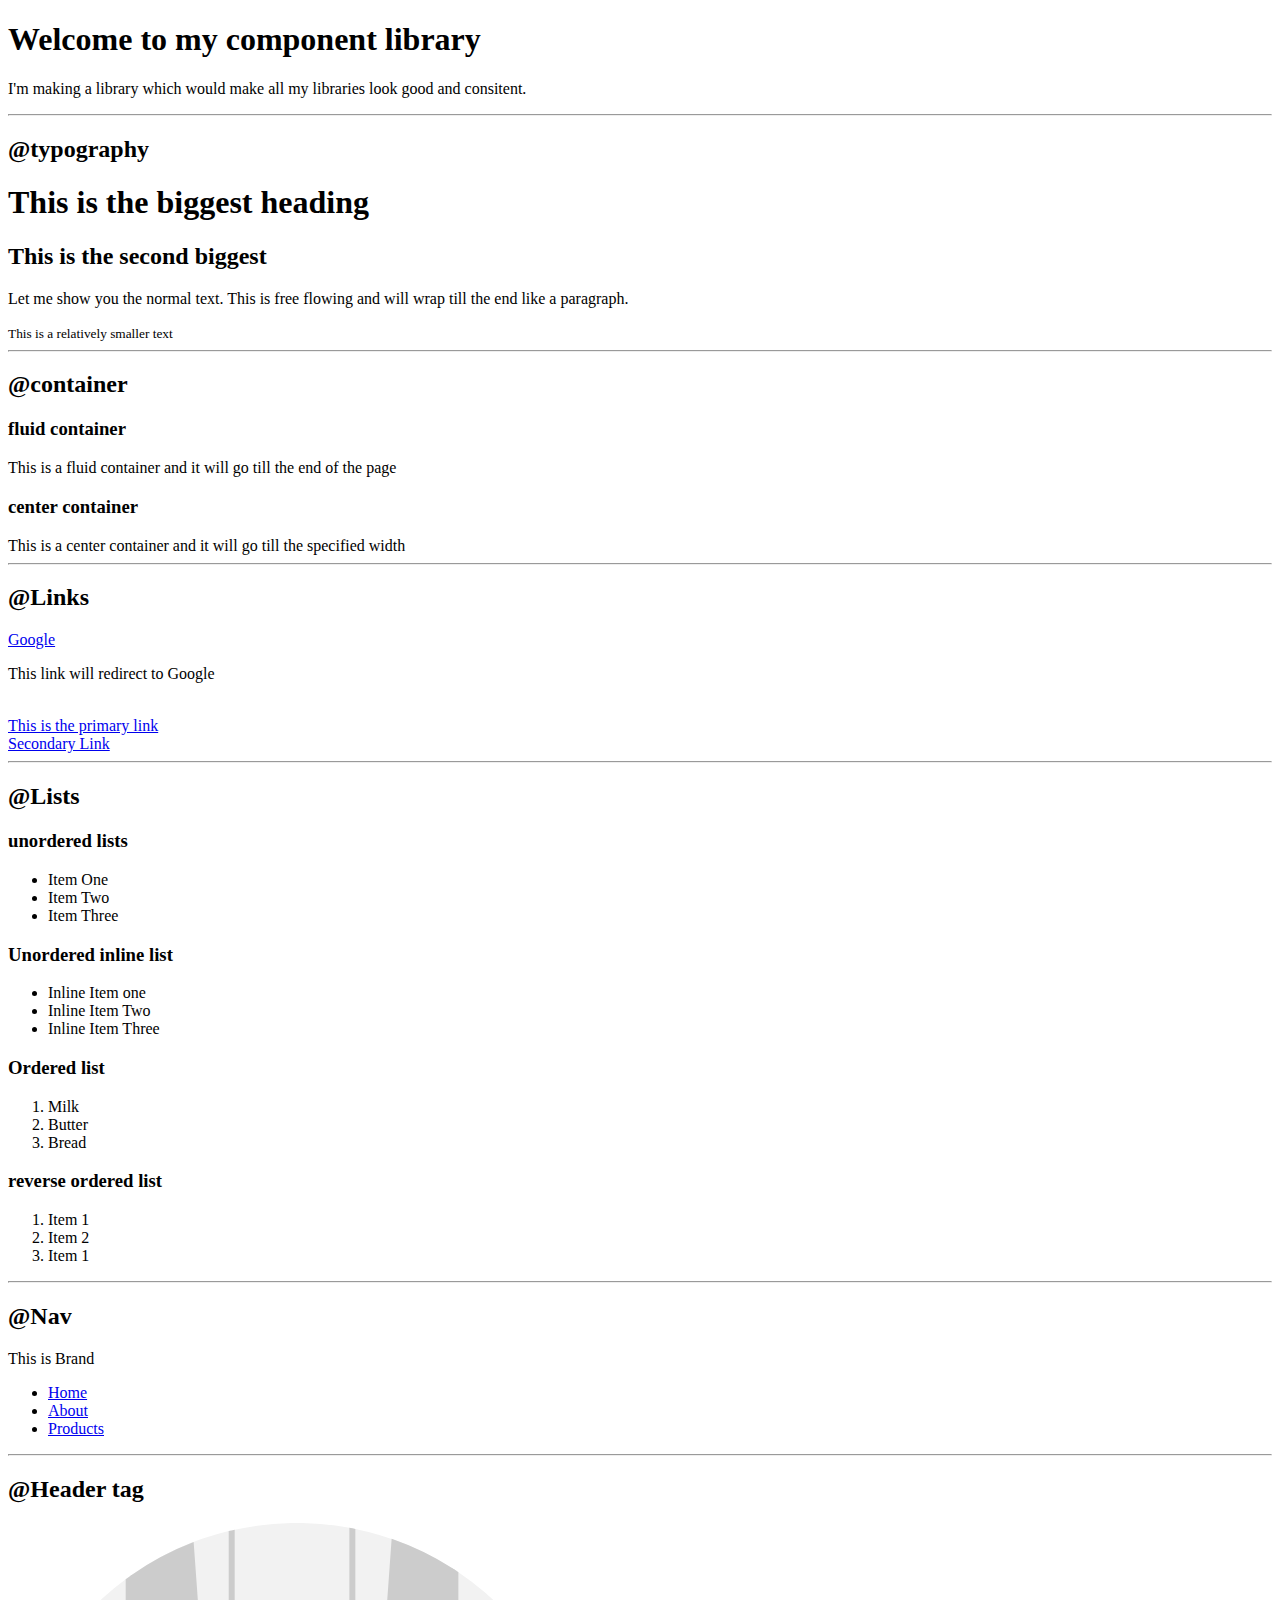
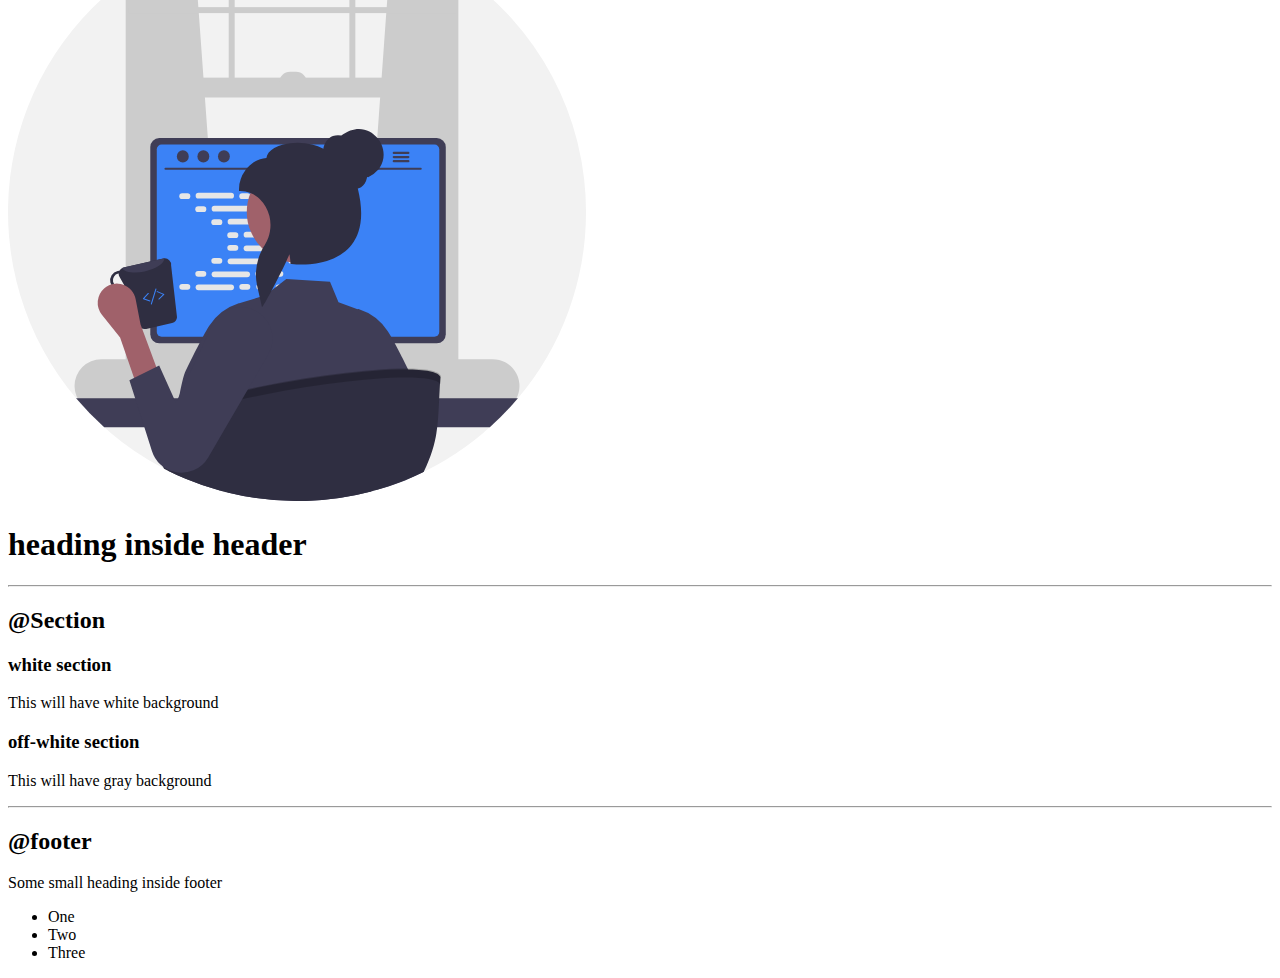
==== index.html @ 79c1b2c1 "Added html files" ====
<!DOCTYPE html>
<html lang="en">
<head>
    <meta charset="UTF-8">
    <meta http-equiv="X-UA-Compatible" content="IE=edge">
    <meta name="viewport" content="width=device-width, initial-scale=1.0">
    <title>Document</title>
</head>
<body>
    <h1>Welcome to my component library</h1>
    <p>I'm making a library which would make all my libraries look good and consitent.
    </p>
    <hr>
    <h2>@typography</h2>
    <h1>This is the biggest heading</h1>
    <h2>This is the second biggest</h2>
    <p>Let me show you the normal text. This is free flowing and will wrap till the end like a paragraph.</p>
    <small>This is a relatively smaller text</small>
    <hr>
    <h2>@container</h2>
    <h3>fluid container</h3>
    <div>This is a fluid container and it will go till the end of the page</div>
    <h3>center container</h3>
    <div>This is a center container and it will go till the specified width</div>
    <hr>
    <h2>@Links</h2>
    <a href="https://www.google.com">Google</a><p>This link will redirect to Google</p>
    <br>
    <a href="/">This is the primary link</a>
    <br>
    <a href="/">Secondary Link</a>
    <hr>
    <h2>@Lists</h2>
    
    <h3>unordered lists</h3>
    <ul>
          <li>Item One</li>
          <li>Item Two</li>
          <li>Item Three</li>
    </ul>
    <h3>Unordered inline list</h3>
    <ul>
        <li>Inline Item one</li>
        <li>Inline Item Two</li>
        <li>Inline Item Three</li>
    </ul>
    <h3>Ordered list</h3>
    <ol>
        <li>Milk</li>
        <li>Butter</li>
        <li>Bread</li>
    </ol>
    <h3>reverse ordered list</h3>
    <ol>
        <li>Item 1</li>
        <li>Item 2</li>
        <li>Item 1</li>
    </ol>
    <hr>
    <h2>@Nav</h2>
    <nav>
      <div>This is Brand</div>
      <ul>
        <li>
            <a href="/">Home</a>
        </li>
        <li>
            <a href="/">About</a>
        </li>
        <li>
            <a href="/">Products</a>
        </li>
      </ul>

    </nav>
    <hr/>
    <h2>@Header tag</h2>
    <header>
        <img src="images/hero.svg"/>
        <h1>heading inside header </h1>
    </header>
    <hr>
    <h2>@Section</h2>
    <section>
       <h3>white section</h3>
       <p>This will have white background</p>
    </section>
    <section>
        <h3>off-white section</h3>
        <p>This will have gray background</p>
     </section>

     <hr/>
     <h2>@footer</h2>
     <footer>
        <div>Some small heading inside footer</div>
        <ul>
            <li>One</li>
            <li>Two</li>
            <li>Three</li>
        </ul>
     </footer>

    <!-- <div style="height:30vh;"> -->
     <!-- this div tag is basically to increase 
        padding at< the bottom-->
    </div>
</body>
</html>
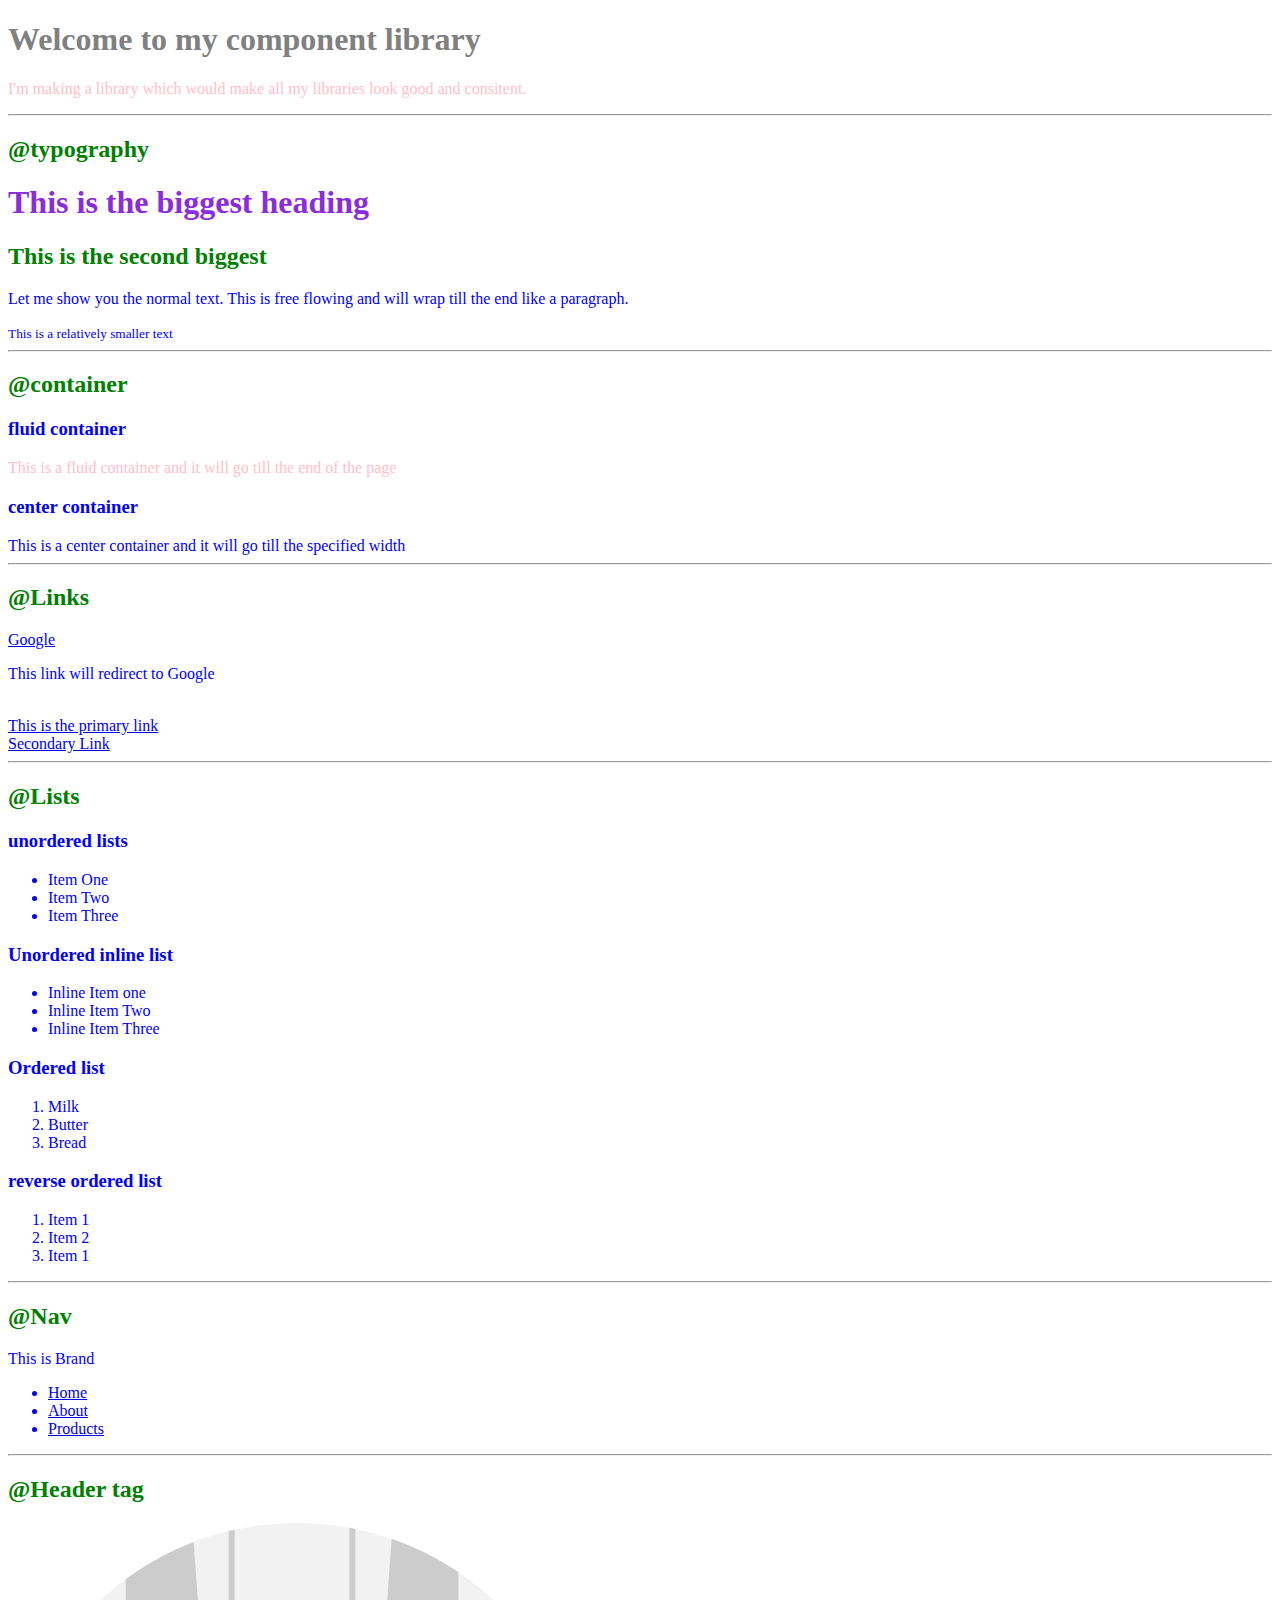
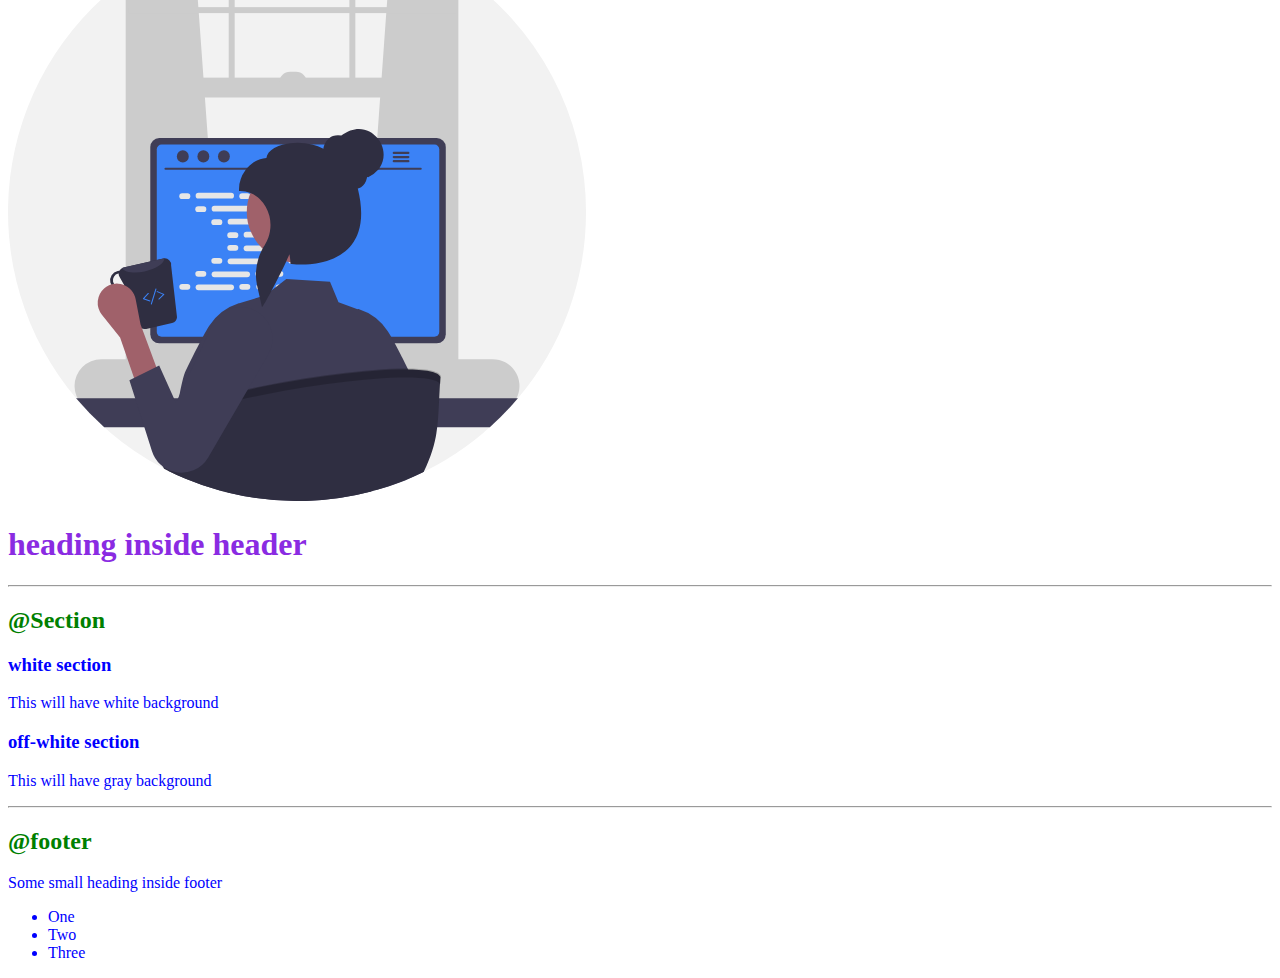
==== commit 77b48e5d: "added css selectors" ====
--- a/index.html
+++ b/index.html
@@ -5,10 +5,20 @@
     <meta http-equiv="X-UA-Compatible" content="IE=edge">
     <meta name="viewport" content="width=device-width, initial-scale=1.0">
     <title>Document</title>
+    <!-- CSS Way1 : style tag -->
+    <!-- <style>
+        body{
+            color: blue;
+        }
+    </style> -->
+    <!--CSS Way 3: external link-->
+    <link href="styles.css" rel="stylesheet"/>
 </head>
 <body>
-    <h1>Welcome to my component library</h1>
-    <p>I'm making a library which would make all my libraries look good and consitent.
+     <!-- CSS Way2 
+    <h1 style="color:blue">Welcome to my component library</h1>  -->
+    <h1 id="lib-header">Welcome to my component library</h1>
+    <p class="para">I'm making a library which would make all my libraries look good and consitent.
     </p>
     <hr>
     <h2>@typography</h2>
@@ -19,7 +29,7 @@
     <hr>
     <h2>@container</h2>
     <h3>fluid container</h3>
-    <div>This is a fluid container and it will go till the end of the page</div>
+    <div class="para">This is a fluid container and it will go till the end of the page</div>
     <h3>center container</h3>
     <div>This is a center container and it will go till the specified width</div>
     <hr>
--- a/styles.css
+++ b/styles.css
@@ -0,0 +1,15 @@
+body{
+    color: blue;
+}
+h1{
+    color: blueviolet;
+}
+h2{
+    color: green;
+}
+#lib-header{
+    color:gray
+}
+.para{
+    color: pink;
+}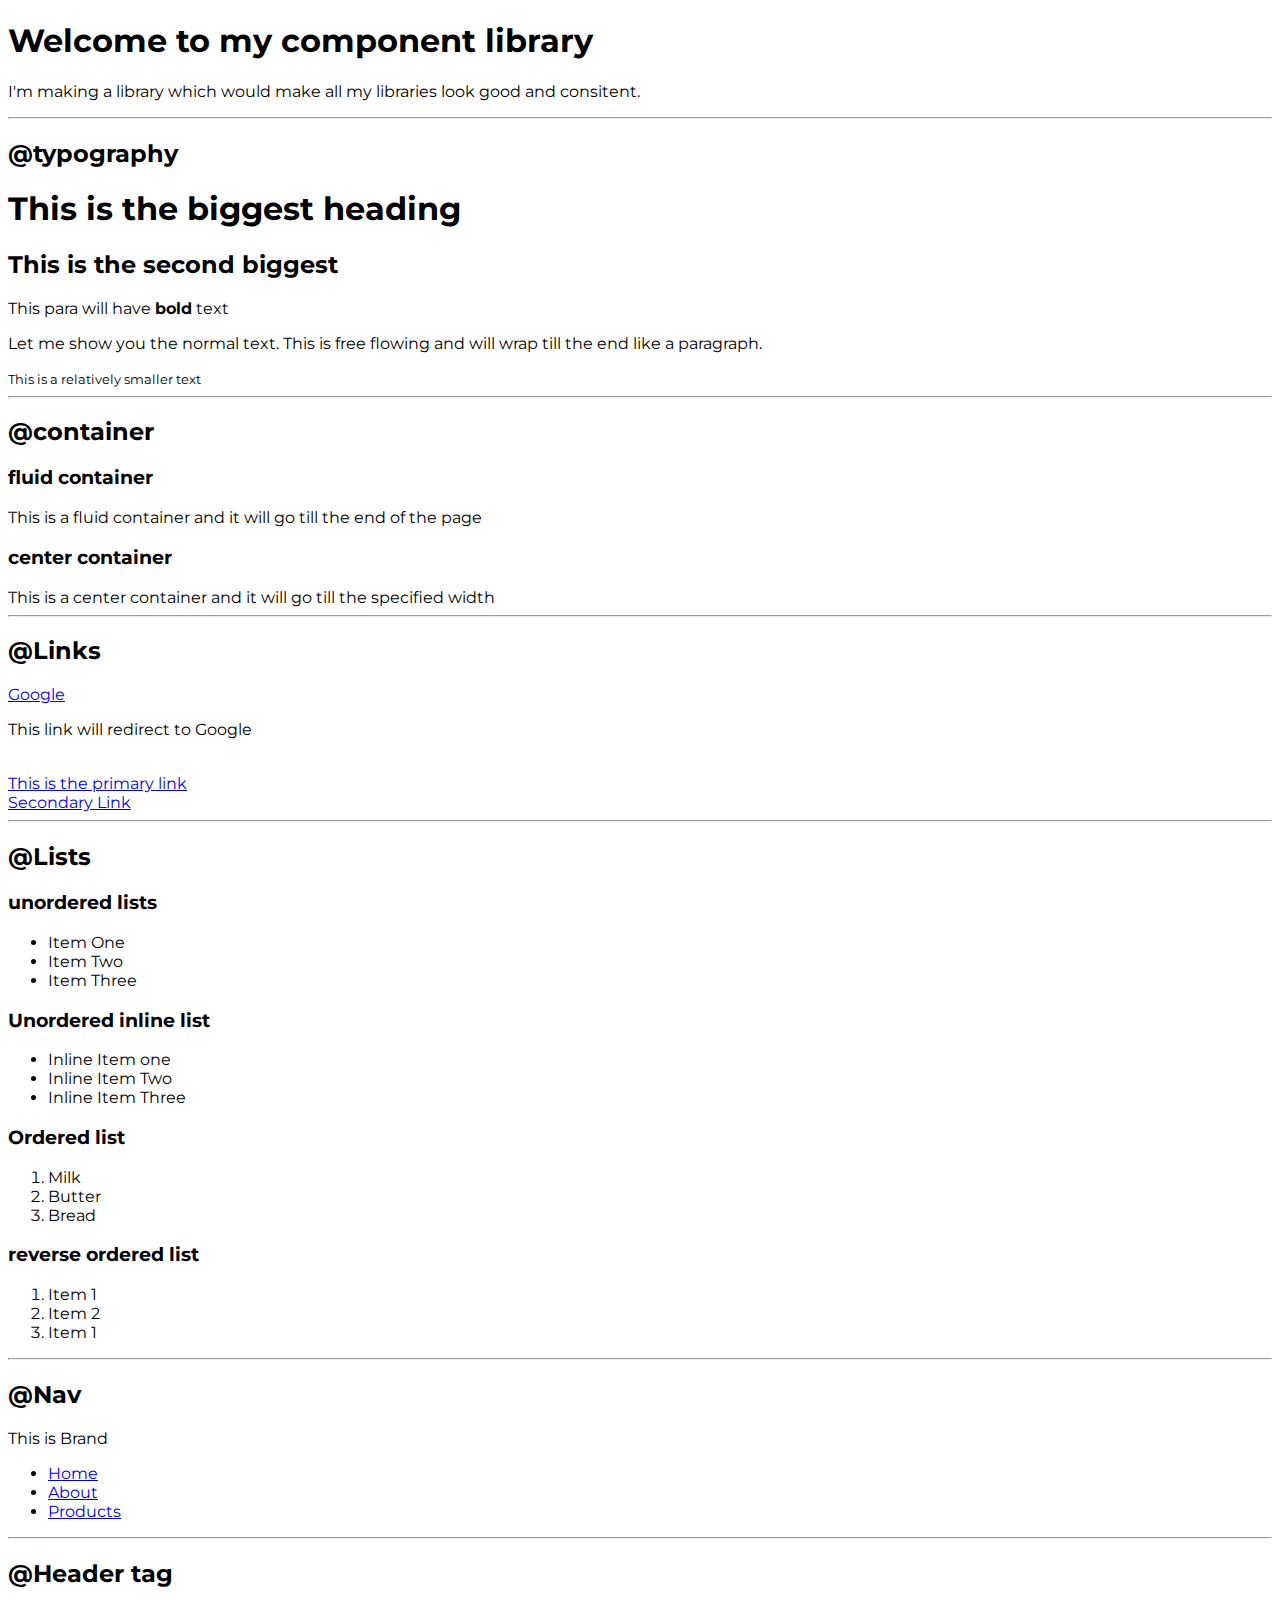
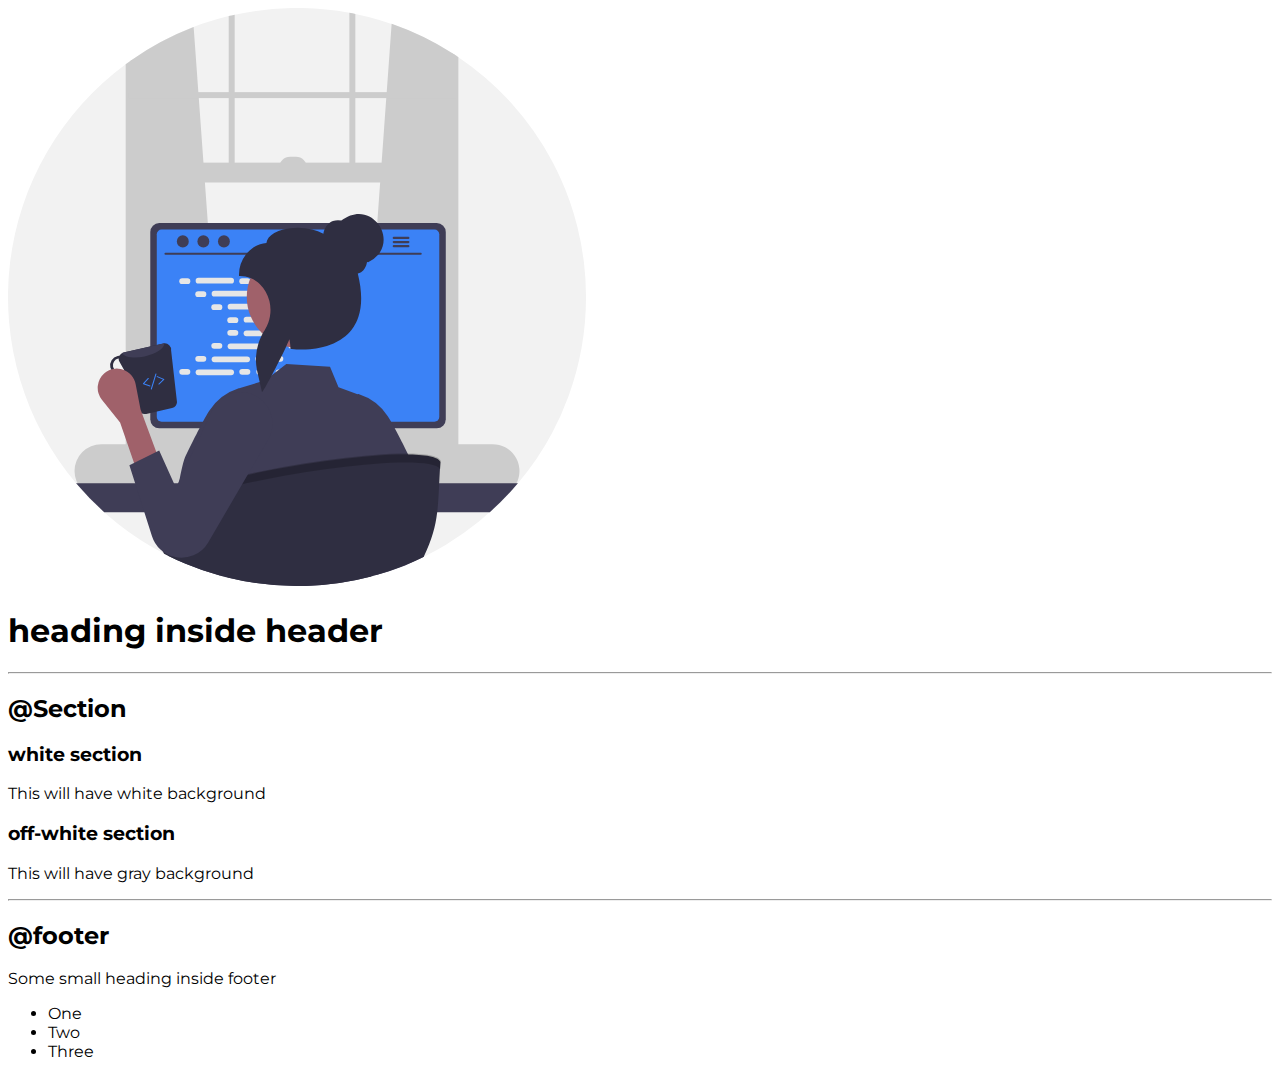
==== commit 0ddd669e: "typography" ====
--- a/index.html
+++ b/index.html
@@ -17,19 +17,20 @@
 <body>
      <!-- CSS Way2 
     <h1 style="color:blue">Welcome to my component library</h1>  -->
-    <h1 id="lib-header">Welcome to my component library</h1>
-    <p class="para">I'm making a library which would make all my libraries look good and consitent.
+    <h1>Welcome to my component library</h1>
+    <p>I'm making a library which would make all my libraries look good and consitent.
     </p>
     <hr>
     <h2>@typography</h2>
     <h1>This is the biggest heading</h1>
     <h2>This is the second biggest</h2>
+    <p>This para will have <strong>bold</strong> text</p>
     <p>Let me show you the normal text. This is free flowing and will wrap till the end like a paragraph.</p>
     <small>This is a relatively smaller text</small>
     <hr>
     <h2>@container</h2>
     <h3>fluid container</h3>
-    <div class="para">This is a fluid container and it will go till the end of the page</div>
+    <div>This is a fluid container and it will go till the end of the page</div>
     <h3>center container</h3>
     <div>This is a center container and it will go till the specified width</div>
     <hr>
--- a/styles.css
+++ b/styles.css
@@ -1,15 +1,4 @@
+@import url('https://fonts.googleapis.com/css2?family=Montserrat:wght@400;700&display=swap');
 body{
-    color: blue;
-}
-h1{
-    color: blueviolet;
-}
-h2{
-    color: green;
-}
-#lib-header{
-    color:gray
-}
-.para{
-    color: pink;
+    font-family: 'Montserrat', sans-serif;
 }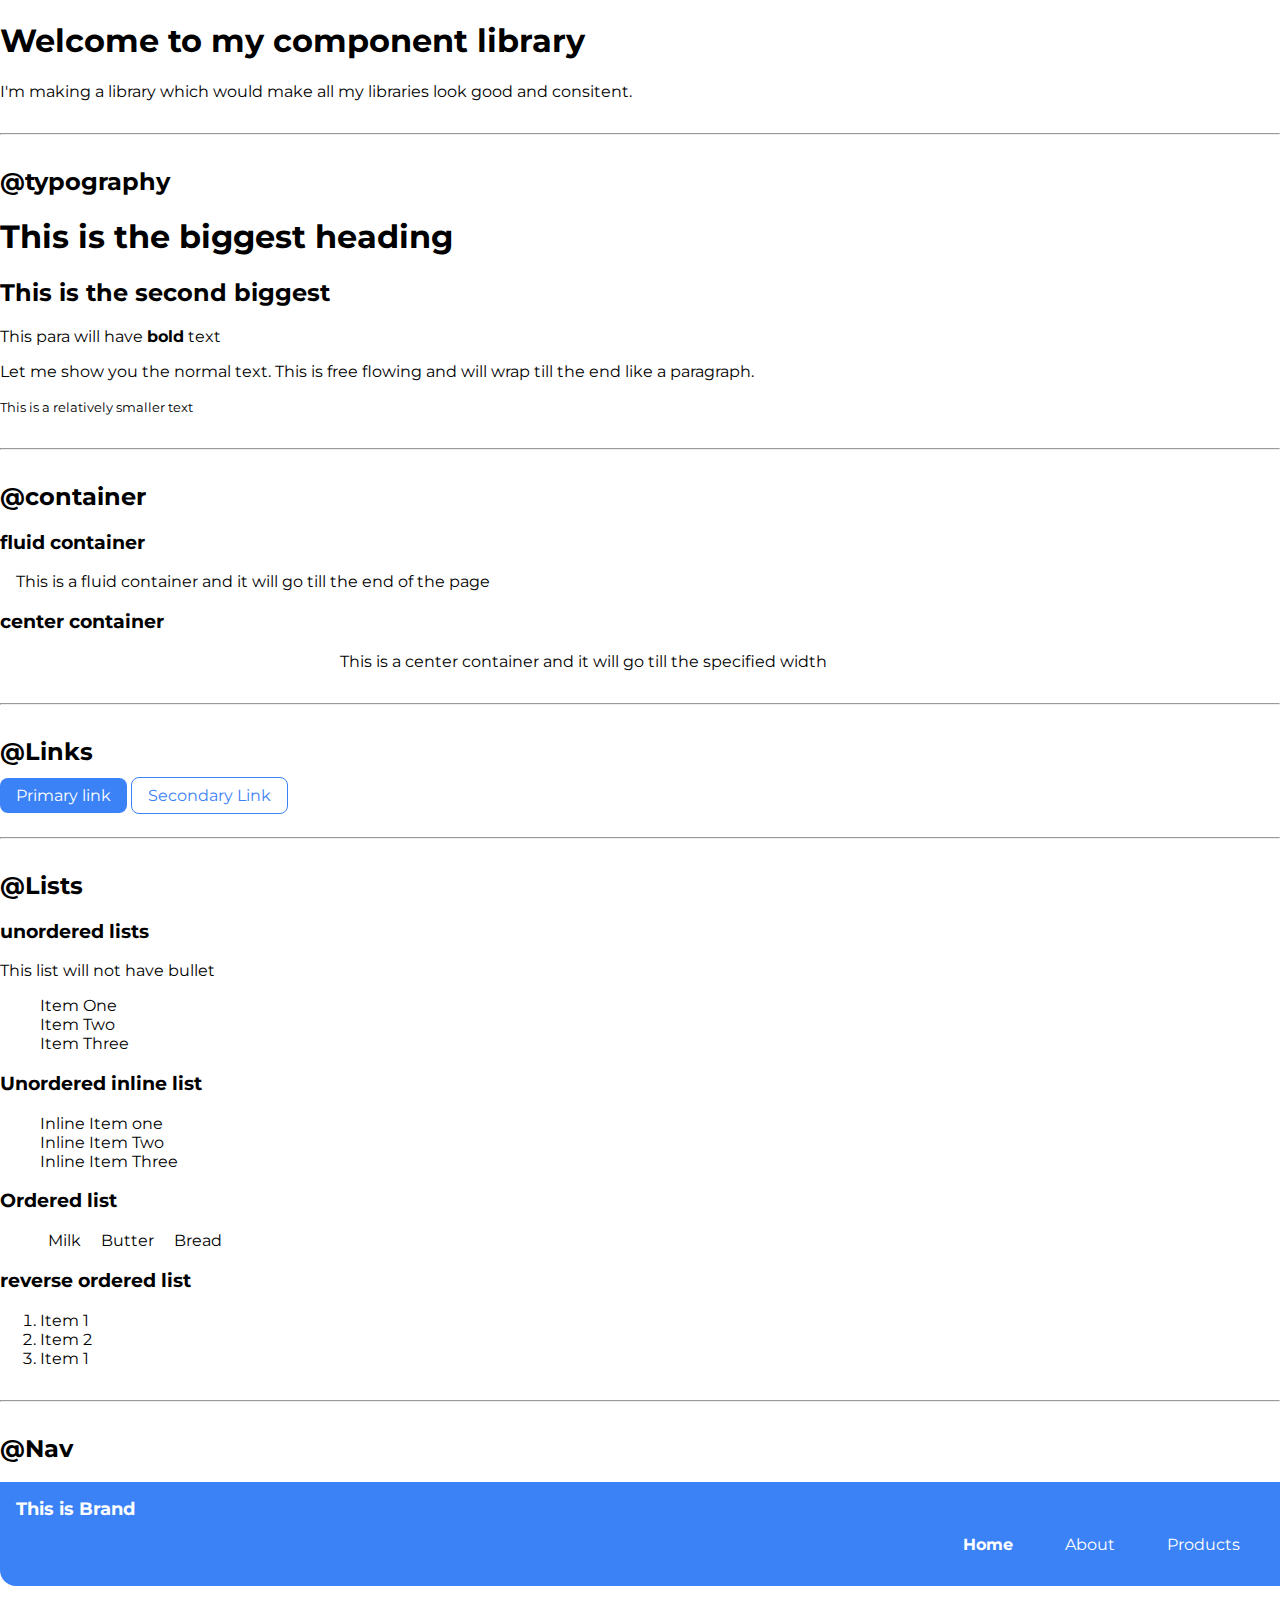
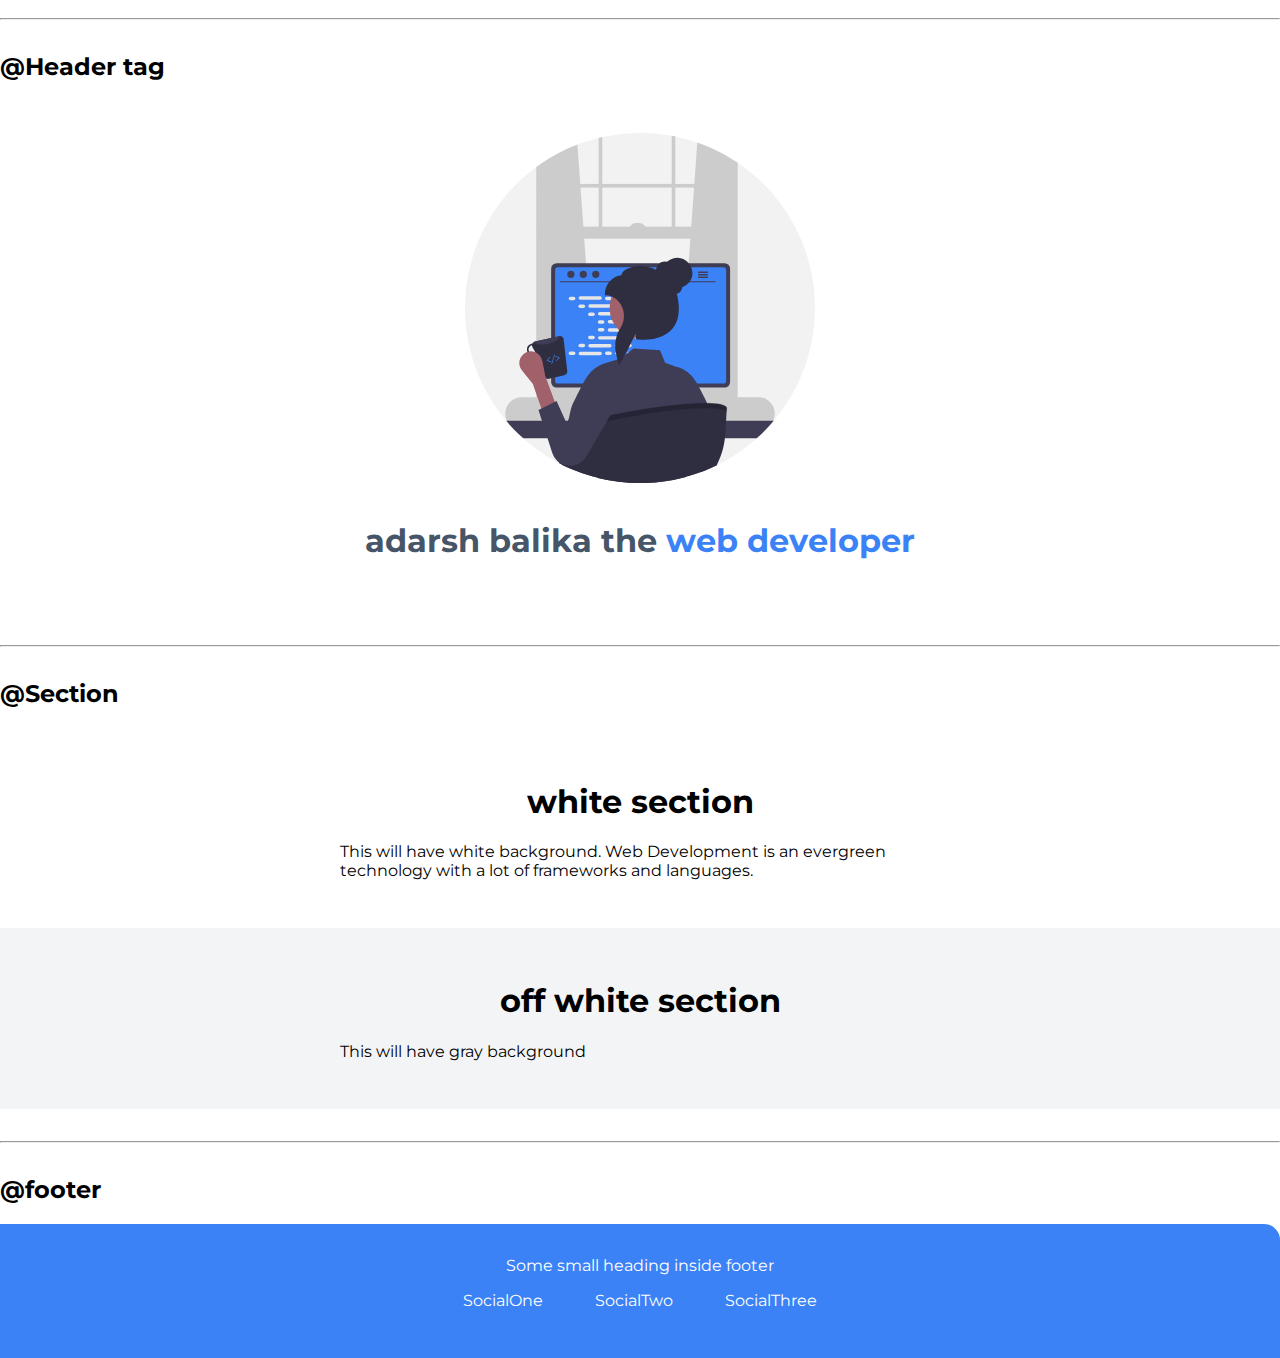
==== commit e8e14751: "blueprint for component library" ====
--- a/index.html
+++ b/index.html
@@ -30,36 +30,39 @@
     <hr>
     <h2>@container</h2>
     <h3>fluid container</h3>
-    <div>This is a fluid container and it will go till the end of the page</div>
+    <div class="container">This is a fluid container 
+        and it will go till the end of the page</div>
+    
     <h3>center container</h3>
-    <div>This is a center container and it will go till the specified width</div>
+    <div class="container container-center">This is a center container and it will go till the specified width</div>
     <hr>
     <h2>@Links</h2>
-    <a href="https://www.google.com">Google</a><p>This link will redirect to Google</p>
-    <br>
-    <a href="/">This is the primary link</a>
-    <br>
-    <a href="/">Secondary Link</a>
+    <!-- <a href="https://www.google.com">Google</a><p>This link will redirect to Google</p>
+    <br> -->
+    <a class="link link-primary" href="/">Primary link</a>
+    
+    <a class="link link-secondary" href="/"> Secondary Link</a>
     <hr>
     <h2>@Lists</h2>
     
     <h3>unordered lists</h3>
-    <ul>
+    <p>This list will not have bullet</p>
+    <ul class="list-non-bullet">
           <li>Item One</li>
           <li>Item Two</li>
           <li>Item Three</li>
     </ul>
     <h3>Unordered inline list</h3>
-    <ul>
-        <li>Inline Item one</li>
-        <li>Inline Item Two</li>
-        <li>Inline Item Three</li>
+    <ul class="list-non-bullet">
+        <li >Inline Item one</li>
+        <li >Inline Item Two</li>
+        <li >Inline Item Three</li>
     </ul>
     <h3>Ordered list</h3>
-    <ol>
-        <li>Milk</li>
-        <li>Butter</li>
-        <li>Bread</li>
+    <ol reversed>
+        <li class="list-item-inline">Milk</li>
+        <li class="list-item-inline">Butter</li>
+        <li class="list-item-inline">Bread</li>
     </ol>
     <h3>reverse ordered list</h3>
     <ol>
@@ -69,46 +72,64 @@
     </ol>
     <hr>
     <h2>@Nav</h2>
-    <nav>
-      <div>This is Brand</div>
-      <ul>
-        <li>
-            <a href="/">Home</a>
+
+    <nav class="navigation container">
+
+      <div class="nav-brand">This is Brand</div>
+      <ul class="list-non-bullet nav-pills">
+        <li class="list-item-inline">
+             <a class="link link-active" href="/">Home</a>
         </li>
-        <li>
-            <a href="/">About</a>
+        <li class="list-item-inline">
+             <a class="link" href="/">About</a>
         </li>
-        <li>
-            <a href="/">Products</a>
+        <li class="list-item-inline">
+             <a class="link" href="/">Products</a>
         </li>
       </ul>
 
     </nav>
     <hr/>
     <h2>@Header tag</h2>
-    <header>
-        <img src="images/hero.svg"/>
-        <h1>heading inside header </h1>
+    <header class="hero">
+        <img class="hero-img" src="images/hero.svg"/>
+        <h1 class="hero-heading">adarsh balika the 
+        <span class="heading-inverted">web developer</span></h1>
     </header>
     <hr>
     <h2>@Section</h2>
-    <section>
-       <h3>white section</h3>
-       <p>This will have white background</p>
+    <section class="section">
+        <div class="container container-center">
+            <h1>white section</h1>
+            <p>This will have white background. Web Development
+                is an evergreen technology with a lot of 
+                frameworks and languages. 
+            </p>
+        </div>
     </section>
-    <section>
-        <h3>off-white section</h3>
-        <p>This will have gray background</p>
+
+    <section class="section ow">
+        <div class="container container-center">
+            <h1>off white section</h1>
+         <p>This will have gray background</p>
+        </div>
+        
      </section>
 
      <hr/>
      <h2>@footer</h2>
-     <footer>
-        <div>Some small heading inside footer</div>
-        <ul>
-            <li>One</li>
-            <li>Two</li>
-            <li>Three</li>
+     <footer class="footer container">
+        <div class="footer-header">Some small heading inside footer</div>
+        <ul class="social-links list-non-bullet">
+            <li class="list-item-inline">
+               <a class="link" href="/">SocialOne</a>
+            </li>
+            <li class="list-item-inline">             
+                <a class="link" href="/">SocialTwo</a>
+            </li>
+            <li class="list-item-inline">              
+                <a class="link" href="/">SocialThree</a>
+            </li>
         </ul>
      </footer>
 
--- a/styles.css
+++ b/styles.css
@@ -1,4 +1,128 @@
 @import url('https://fonts.googleapis.com/css2?family=Montserrat:wght@400;700&display=swap');
+
+:root{
+    --primary-color: #3b82f6;
+    --dark-gray:#475569;
+    --off-white: #f3f4f6;
+}
 body{
     font-family: 'Montserrat', sans-serif;
+    margin:0px;
+}
+
+hr{
+    margin: 2rem 0rem;
+}
+
+/* containers */
+.container{
+    padding: 0rem 1rem;
+}
+.container-center{
+   max-width: 600px;
+   margin: auto;
+}
+/*links*/ 
+
+.link{
+    text-decoration: none;
+    padding: 0.5rem 1rem;
+}
+
+ .link-primary{
+    background-color:var(--primary-color);
+    border-radius:0.5rem;
+    color:white
+ }
+ .link-secondary{
+    color:var(--primary-color);
+    border-radius:0.5rem;
+    border: 1px solid var(--primary-color);
+ }
+
+ /* lists */
+
+ .list-non-bullet{
+    list-style: none;
+ }
+ .list-item-inline{
+    display: inline;
+    padding: 0rem 0.5rem;
+ }
+
+ /* Nav bar */
+ .navigation{
+    background-color: var(--primary-color);
+    color:white;
+    padding: 1rem;
+    border-bottom-left-radius: 1rem;
+ }
+
+ .navigation .nav-brand{
+    font-weight: bold;
+    font-size: 1.1rem;
+ }
+
+ /* we will be overwriting the link class inside navigation class for <a> */
+ .navigation .link{
+    color: white;
+ }
+
+ /* to align the text inside anchor tags to right */
+ .navigation .nav-pills{
+    text-align: right;
+ }
+
+ .navigation .link-active{
+    font-weight: bold;
+ }
+ /* header */
+.hero{
+    padding: 2rem;
+}
+
+.hero .hero-img{
+max-width: 350px;
+display: block;
+margin: auto;
+}
+
+.hero .hero-heading{
+    text-align: center;
+ color:var(--dark-gray);
+ padding-top: 1rem;
+}
+
+.hero .hero-heading .heading-inverted{
+    color: var(--primary-color);
+}
+
+/* sections */
+.section{
+    padding: 2rem;
+}
+.section h1{
+    text-align: center;
+}
+
+.ow{
+    background-color: var(--off-white);
+}
+
+/* footer */
+.footer{
+    background-color: var(--primary-color);
+    padding: 2rem 1rem;
+    text-align: center;
+    color: white;
+    border-top-right-radius: 1rem;
+}
+
+/* links inside footer should have color white */
+.footer .link{
+    color: white;
+}
+
+.footer ul{
+    padding-inline-start: 0px;
 }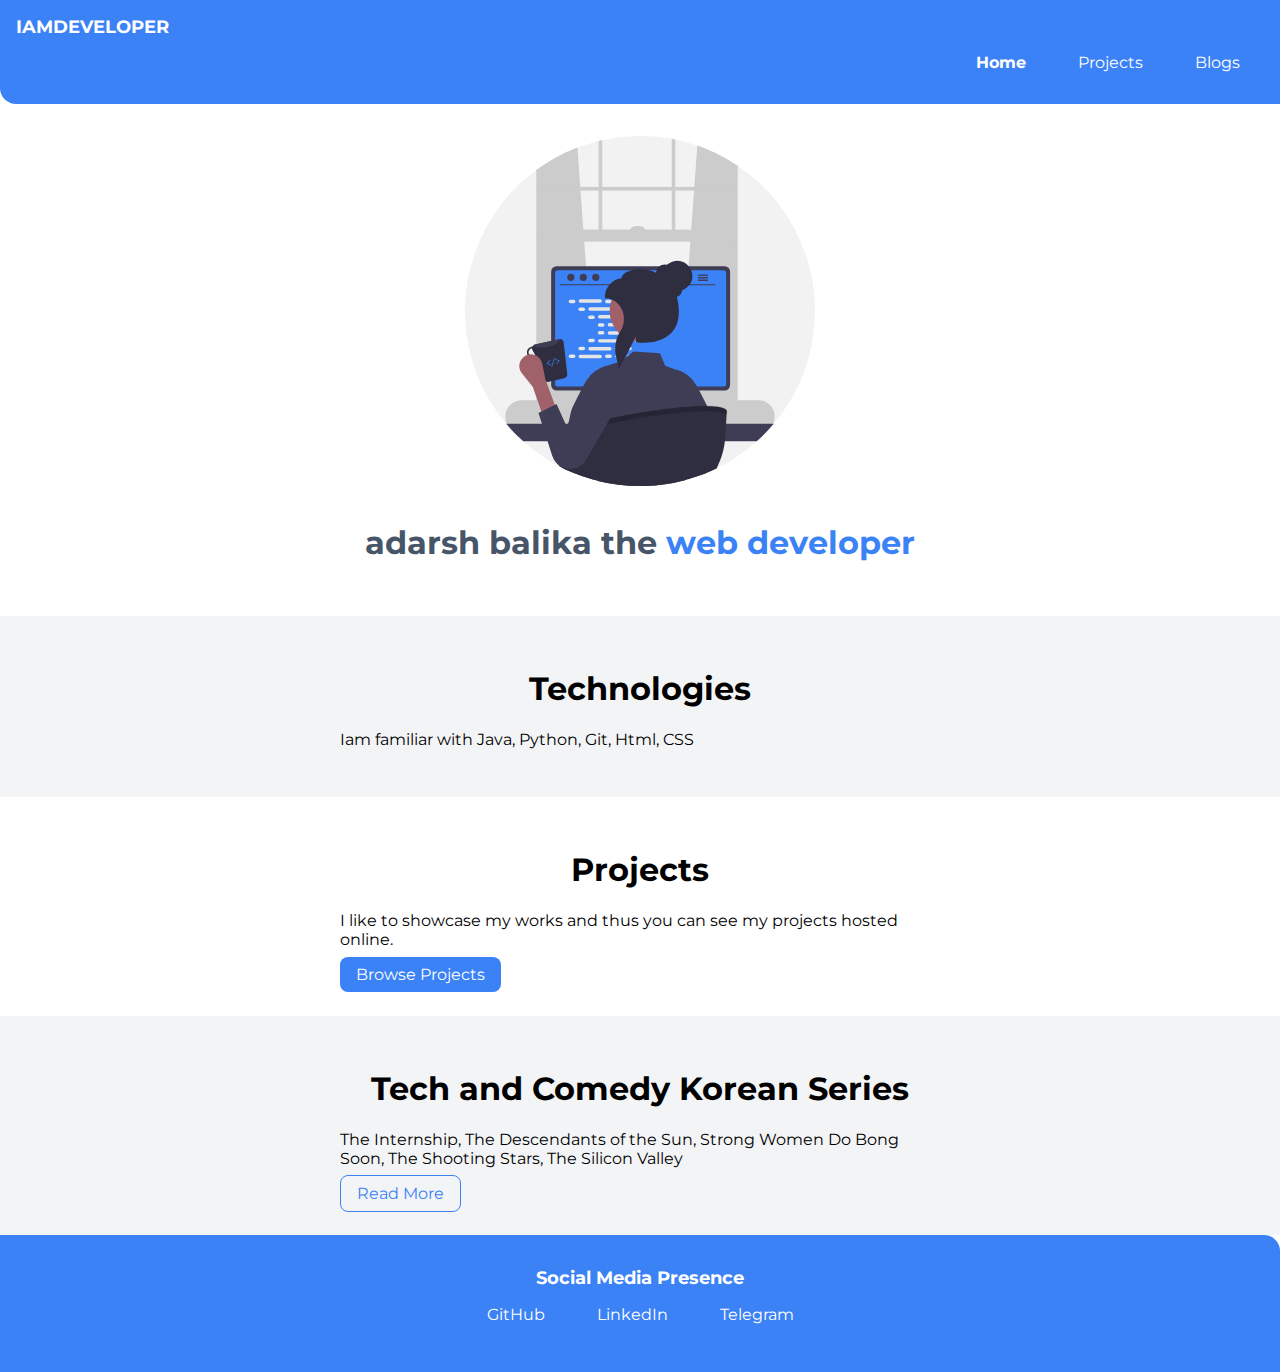
==== commit 0658525f: "sample_portfolio" ====
--- a/index.html
+++ b/index.html
@@ -4,138 +4,77 @@
     <meta charset="UTF-8">
     <meta http-equiv="X-UA-Compatible" content="IE=edge">
     <meta name="viewport" content="width=device-width, initial-scale=1.0">
-    <title>Document</title>
-    <!-- CSS Way1 : style tag -->
-    <!-- <style>
-        body{
-            color: blue;
-        }
-    </style> -->
-    <!--CSS Way 3: external link-->
+    <title>home | adarshbalika</title>
     <link href="styles.css" rel="stylesheet"/>
 </head>
 <body>
-     <!-- CSS Way2 
-    <h1 style="color:blue">Welcome to my component library</h1>  -->
-    <h1>Welcome to my component library</h1>
-    <p>I'm making a library which would make all my libraries look good and consitent.
-    </p>
-    <hr>
-    <h2>@typography</h2>
-    <h1>This is the biggest heading</h1>
-    <h2>This is the second biggest</h2>
-    <p>This para will have <strong>bold</strong> text</p>
-    <p>Let me show you the normal text. This is free flowing and will wrap till the end like a paragraph.</p>
-    <small>This is a relatively smaller text</small>
-    <hr>
-    <h2>@container</h2>
-    <h3>fluid container</h3>
-    <div class="container">This is a fluid container 
-        and it will go till the end of the page</div>
-    
-    <h3>center container</h3>
-    <div class="container container-center">This is a center container and it will go till the specified width</div>
-    <hr>
-    <h2>@Links</h2>
-    <!-- <a href="https://www.google.com">Google</a><p>This link will redirect to Google</p>
-    <br> -->
-    <a class="link link-primary" href="/">Primary link</a>
-    
-    <a class="link link-secondary" href="/"> Secondary Link</a>
-    <hr>
-    <h2>@Lists</h2>
-    
-    <h3>unordered lists</h3>
-    <p>This list will not have bullet</p>
-    <ul class="list-non-bullet">
-          <li>Item One</li>
-          <li>Item Two</li>
-          <li>Item Three</li>
-    </ul>
-    <h3>Unordered inline list</h3>
-    <ul class="list-non-bullet">
-        <li >Inline Item one</li>
-        <li >Inline Item Two</li>
-        <li >Inline Item Three</li>
-    </ul>
-    <h3>Ordered list</h3>
-    <ol reversed>
-        <li class="list-item-inline">Milk</li>
-        <li class="list-item-inline">Butter</li>
-        <li class="list-item-inline">Bread</li>
-    </ol>
-    <h3>reverse ordered list</h3>
-    <ol>
-        <li>Item 1</li>
-        <li>Item 2</li>
-        <li>Item 1</li>
-    </ol>
-    <hr>
-    <h2>@Nav</h2>
-
     <nav class="navigation container">
 
-      <div class="nav-brand">This is Brand</div>
-      <ul class="list-non-bullet nav-pills">
-        <li class="list-item-inline">
-             <a class="link link-active" href="/">Home</a>
-        </li>
-        <li class="list-item-inline">
-             <a class="link" href="/">About</a>
-        </li>
-        <li class="list-item-inline">
-             <a class="link" href="/">Products</a>
-        </li>
-      </ul>
+        <div class="nav-brand">IAMDEVELOPER</div>
+        <ul class="list-non-bullet nav-pills">
+          <li class="list-item-inline">
+               <a class="link link-active" href="/">Home</a>
+          </li>
+          <li class="list-item-inline">
+               <a class="link" href="/projects.html">Projects</a>
+          </li>
+          <li class="list-item-inline">
+               <a class="link" href="/blogs.html">Blogs</a>
+          </li>
+        </ul>
+  
+      </nav>
 
-    </nav>
-    <hr/>
-    <h2>@Header tag</h2>
-    <header class="hero">
+      <header class="hero">
         <img class="hero-img" src="images/hero.svg"/>
         <h1 class="hero-heading">adarsh balika the 
         <span class="heading-inverted">web developer</span></h1>
     </header>
-    <hr>
-    <h2>@Section</h2>
-    <section class="section">
+
+    <section class="section ow">
         <div class="container container-center">
-            <h1>white section</h1>
-            <p>This will have white background. Web Development
-                is an evergreen technology with a lot of 
-                frameworks and languages. 
+            <h1>Technologies</h1>
+         <p>Iam familiar with Java, Python, Git, Html, CSS</p>
+        </div>
+        
+     </section>
+
+     <section class="section">
+        <div class="container container-center">
+            <h1>Projects</h1>
+            <p>I like to showcase my works and thus you can 
+                see my projects hosted online. 
             </p>
+            <a class="link link-primary" href="/">Browse Projects</a>
         </div>
     </section>
 
     <section class="section ow">
         <div class="container container-center">
-            <h1>off white section</h1>
-         <p>This will have gray background</p>
+            <h1>Tech and Comedy Korean Series</h1>
+         <p> The Internship, The Descendants of the Sun, Strong Women
+            Do Bong Soon, The Shooting Stars, The Silicon Valley
+         </p>
+         <a class="link link-secondary" href="/">Read More</a>
         </div>
         
      </section>
 
-     <hr/>
-     <h2>@footer</h2>
+     
      <footer class="footer container">
-        <div class="footer-header">Some small heading inside footer</div>
+        <div class="footer-header">Social Media Presence</div>
         <ul class="social-links list-non-bullet">
             <li class="list-item-inline">
-               <a class="link" href="/">SocialOne</a>
+               <a class="link" href="/">GitHub</a>
             </li>
             <li class="list-item-inline">             
-                <a class="link" href="/">SocialTwo</a>
+                <a class="link" href="/">LinkedIn</a>
             </li>
             <li class="list-item-inline">              
-                <a class="link" href="/">SocialThree</a>
+                <a class="link" href="/">Telegram</a>
             </li>
         </ul>
      </footer>
 
-    <!-- <div style="height:30vh;"> -->
-     <!-- this div tag is basically to increase 
-        padding at< the bottom-->
-    </div>
 </body>
 </html>--- a/styles.css
+++ b/styles.css
@@ -8,6 +8,12 @@
 body{
     font-family: 'Montserrat', sans-serif;
     margin:0px;
+}
+
+/* spaces or padding */
+.margin-md{
+    margin: zero;
+    padding: 2rem 2rem;
 }
 
 hr{
@@ -118,6 +124,11 @@
     border-top-right-radius: 1rem;
 }
 
+.footer .footer-header{
+    font-weight: bold;
+    font-size: large;
+}
+
 /* links inside footer should have color white */
 .footer .link{
     color: white;
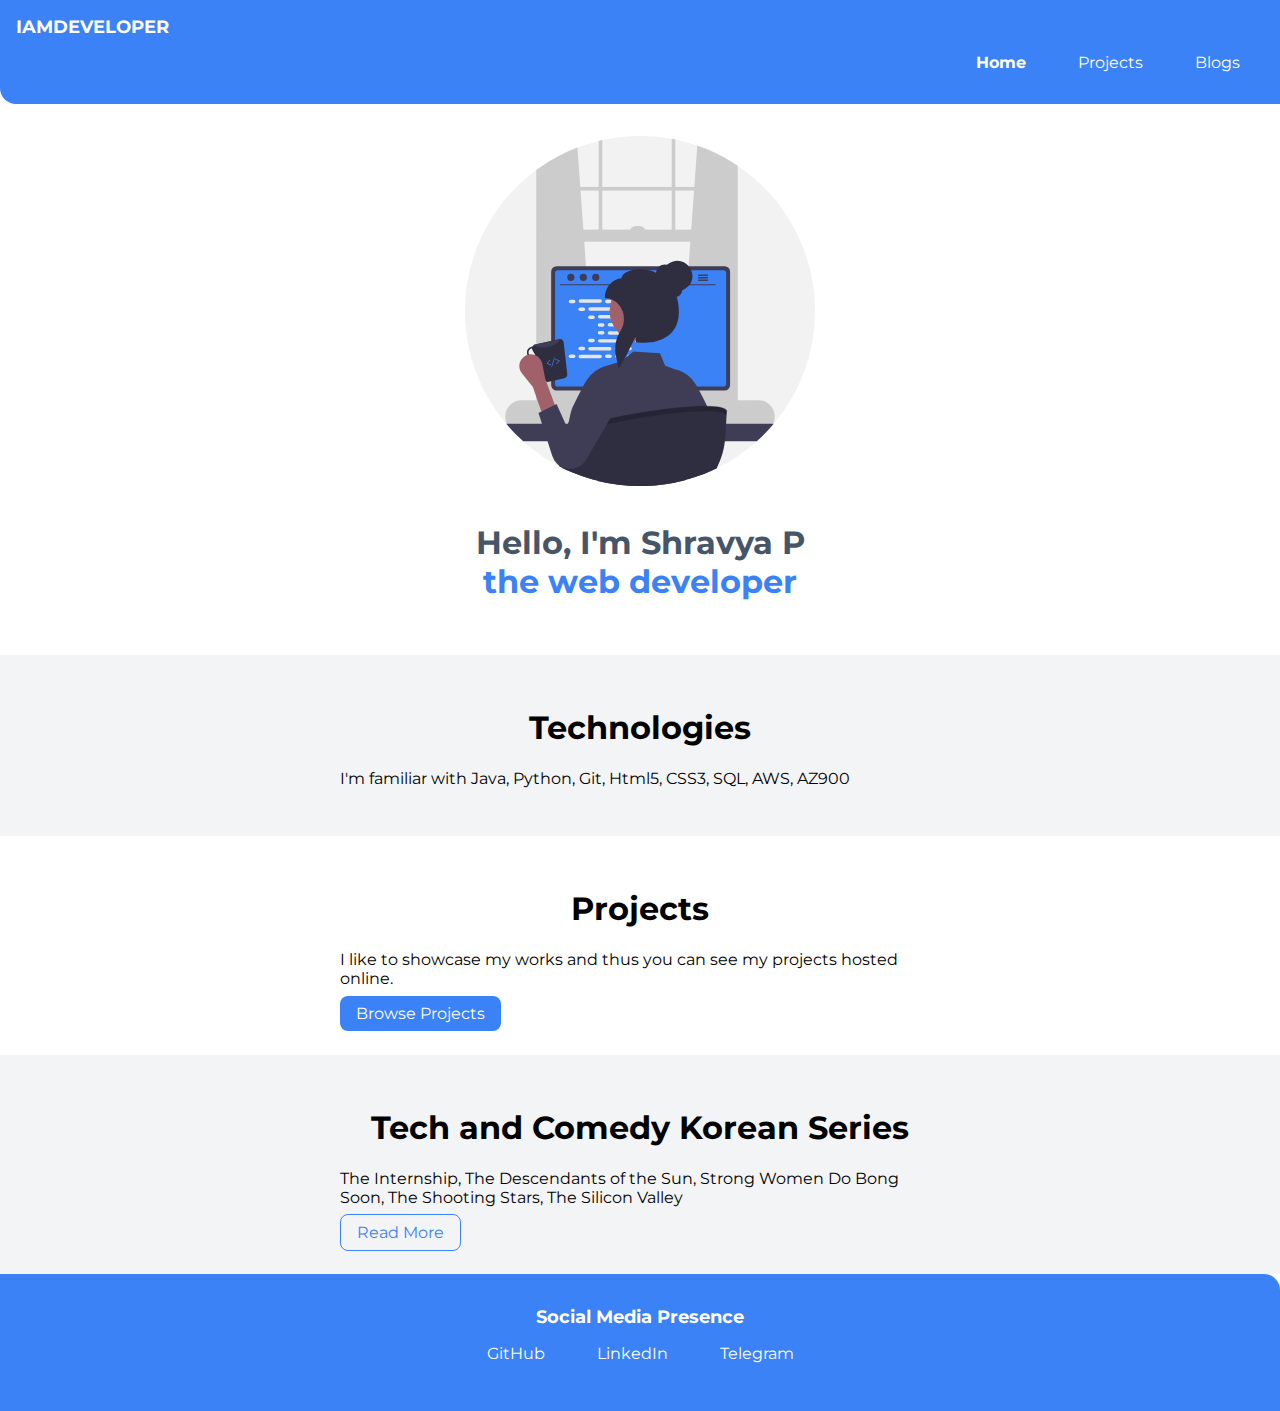
==== commit c4d6b8c5: "modified index.html" ====
--- a/index.html
+++ b/index.html
@@ -27,14 +27,14 @@
 
       <header class="hero">
         <img class="hero-img" src="images/hero.svg"/>
-        <h1 class="hero-heading">adarsh balika the 
-        <span class="heading-inverted">web developer</span></h1>
+        <h1 class="hero-heading">Hello, I'm Shravya P<br>
+        <span class="heading-inverted">the web developer</span></h1>
     </header>
 
     <section class="section ow">
         <div class="container container-center">
             <h1>Technologies</h1>
-         <p>Iam familiar with Java, Python, Git, Html, CSS</p>
+         <p>I'm familiar with Java, Python, Git, Html5, CSS3, SQL, AWS, AZ900</p>
         </div>
         
      </section>
